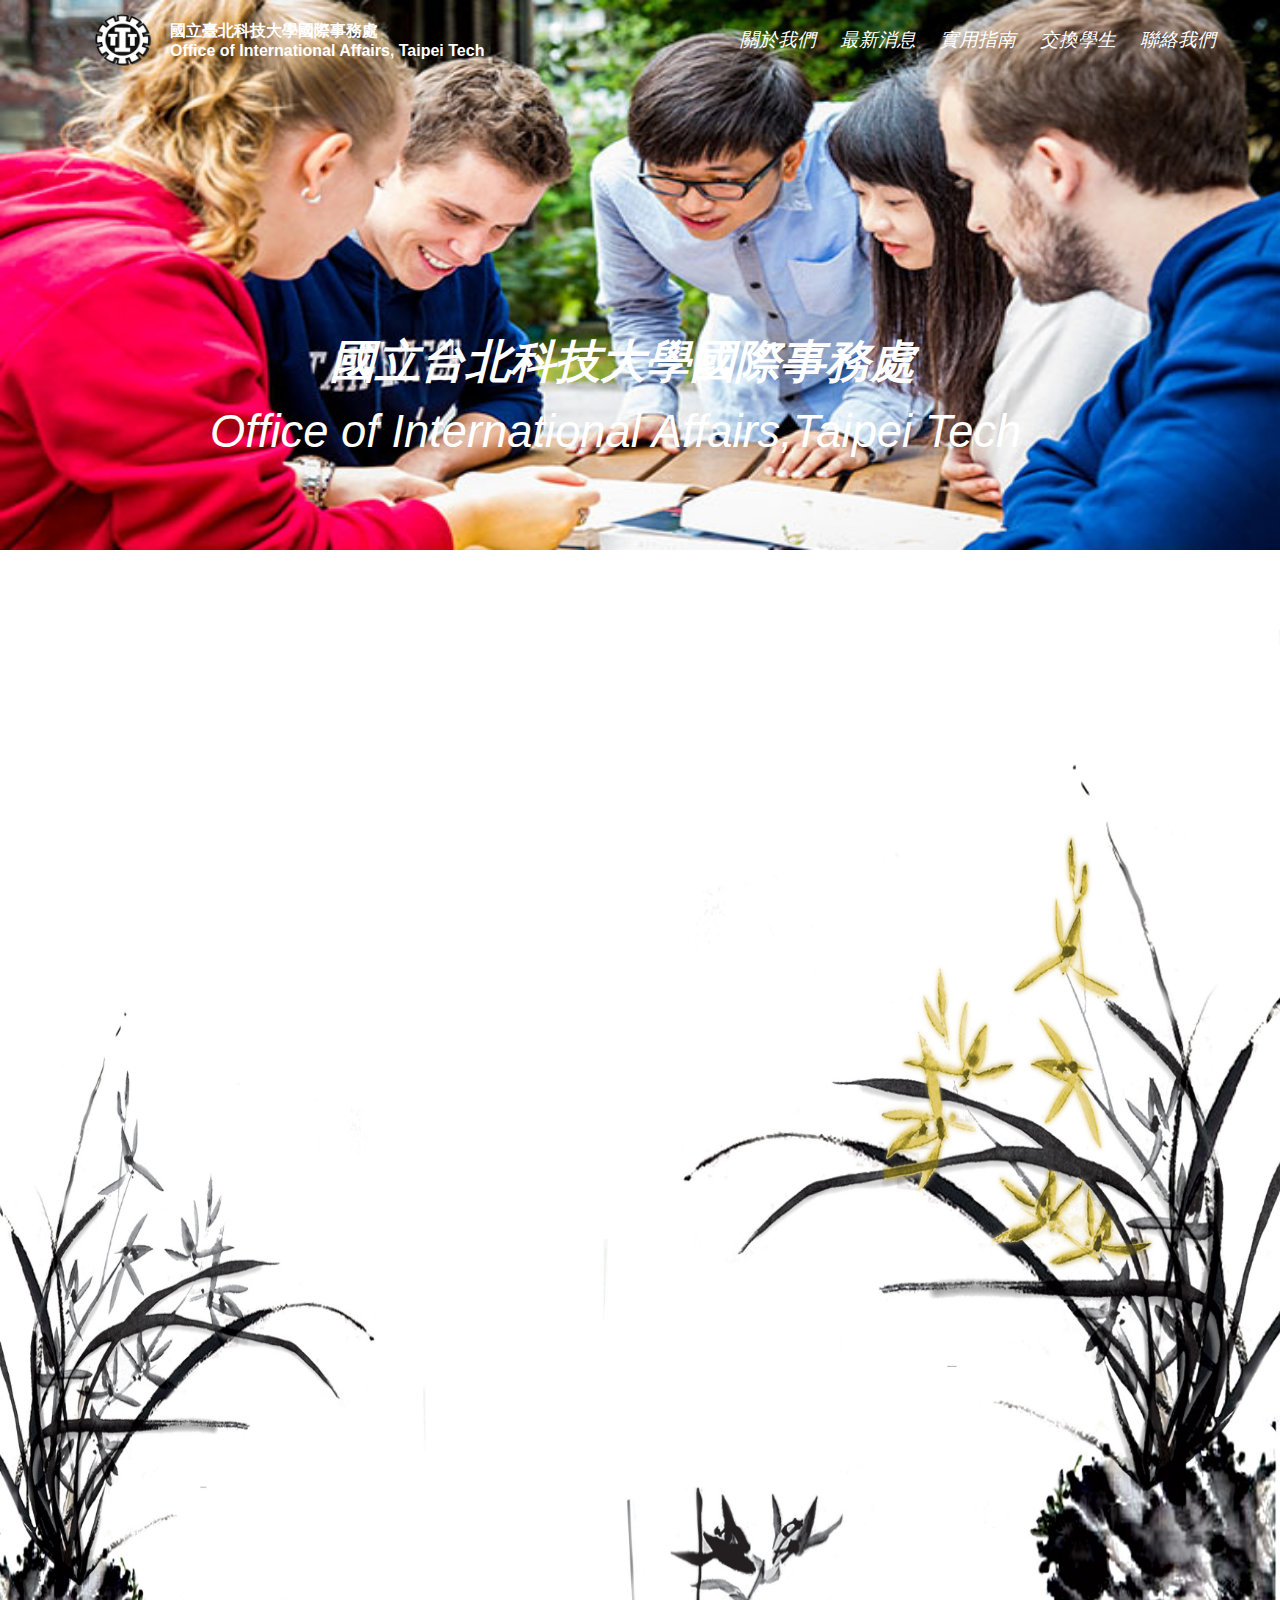
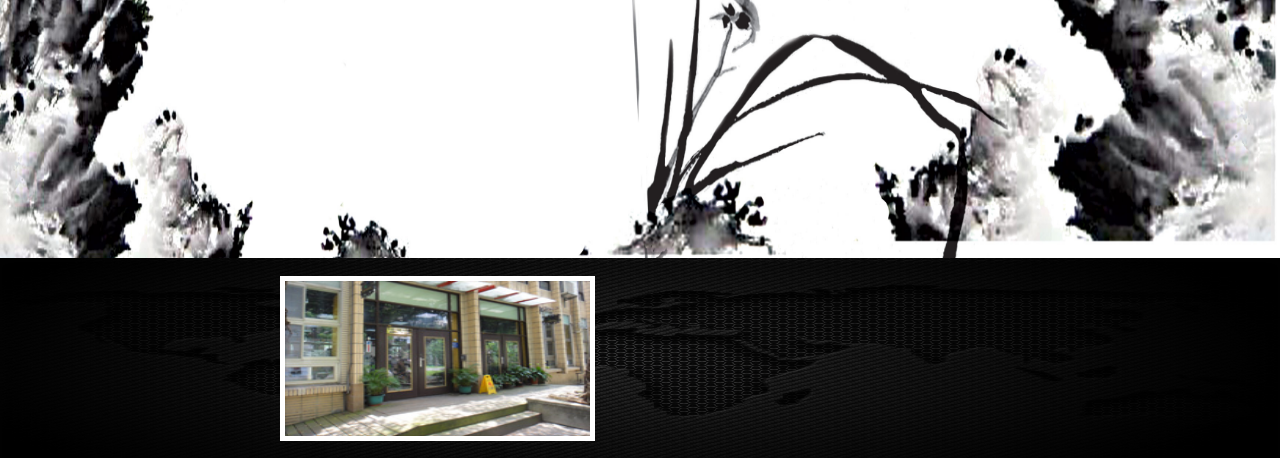
==== about.htm @ d964e2b1 "all_??_ok!" ====
<!DOCTYPE html>
<html>
  <head>
    <title>About</title>
    <meta charset="UTF-8">
    <meta name="viewport" content="width=device-width, initial-scale=1.0">
    <link rel="stylesheet" href="css/style_about.css" >
    <link rel="stylesheet" href="https://maxcdn.bootstrapcdn.com/bootstrap/3.3.7/css/bootstrap.min.css">
    <script type="text/javascript" src="js/indexjs.js"></script>
  </head>
  <body>
        <ul id="indexSlides_1">
          <div class="container">
          <a href="http://google.com" class="logo"></a>

            <a href="http://google.com">
            <div class="logo_world_ch">國立臺北科技大學國際事務處</div>
            </a>
            <a href="http://google.com">
            <div class="logo_world_en">Office of International Affairs, Taipei Tech</div>
            </a>
            <a href="http://google.com">
            <div class="world_about">關於我們</div>
            </a>
            <a href="http://google.com">
          <div class="world_new">最新消息</div>
        </a>
        <a href="http://google.com">
          <div class="world_guide">實用指南</div>
        </a>
        <a href="http://google.com">
          <div class="world_axchange">交換學生</div>
        </a>
        <a href="http://google.com">
          <div class="world_contact">聯絡我們</div>
        </a>
        <a href="http://google.com">
          <div class="world_main_ch">國立台北科技大學國際事務處</div>
        </a>
        <a href="http://google.com">
          <div class="world_main_en">Office of International Affairs,Taipei Tech</div>
        </a>
        </ul>
    </div>
    <div id="indexSlides_2">
      <div class="container">

      </div><!--container-->


  </div><!--indexSlides_2-->
  <div id="indexSlides_3">
    <div class="container">


  </div><!--container-->
</div><!--indexSlides_3-->

    <footer id="foother_slides">
      <div class="container">
      <div class="footer_map"></div>
      <div class="footer_bg_white"></div>
      </div><!--container-->
    </footer><!--indexSlides_3-->
    <script src='https://cdnjs.cloudflare.com/ajax/libs/jquery/2.1.3/jquery.min.js'></script>

        <script src="js/indexjs.js"></script>

  </body>
</html>
---- css/style_about.css ----
.container{
  margin: 0 auto;
    max-width: 1280px;
    max-height: 600px;
    width:100%;
}
.container_mini{
  margin: 0 auto;
    max-width: 1280px;
    max-height: 80px;
    width:100%;
}
.container_large{
  margin: 0 auto;
    max-width: 1280px;
    max-height: 1228px;
    width:100%;
}
#indexSlides_1{
  margin: 0 auto;
  background-image: url("../image/about_cover.jpg");
  opacity: 1;
  width: 100%;
  height: 550px;
  background-size: 100% 550px;
  background-repeat:no-repeat;
}
.logo{
  background-image: url("../image/logo.gif");
  position:absolute;
  margin-left: 0px;
  margin-top: 10px;
  width: 70px;
  height: 70px;
  background-size: 65px 60px;
  background-repeat: no-repeat;
}
.logo_world_ch{
  color:white;
  position:absolute;
  font-weight: bold;
  font-size: 12pt;
  margin-left: 80px;
  margin-top: 20px;
}
.logo_world_en{
  color:white;
  position:absolute;
  font-weight: bold;
  font-size: 12pt;
  margin-left: 80px;
  margin-top: 40px;
}
.world_about{
  color:white;
  font-style: italic;
  font-size: 14pt;
  position:absolute;
  margin-left: 650px;
  margin-top: 27px;
}
.world_new{
  color:white;
  font-style: italic;
  font-size: 14pt;
  position:absolute;
  margin-left: 750px;
  margin-top: 27px;
}
.world_guide{
  color:white;
  font-style: italic;
  font-size: 14pt;
  position:absolute;
  margin-left: 850px;
  margin-top: 27px;
}
.world_axchange{
  color:white;
  font-style: italic;
  font-size: 14pt;
  position:absolute;
  margin-left: 950px;
  margin-top: 27px;
}
.world_contact{
  color:white;
  font-style: italic;
  font-size: 14pt;
  position:absolute;
  margin-left: 1050px;
  margin-top: 27px;
}
.world_main_ch{
  color:white;
  font-weight: bold;
  font-style: italic;
  position:absolute;
  font-size: 34pt;
  margin-left: 240px;
  margin-top: 330px;
}
.world_main_en{
  color:white;
  font-style: italic;
  position:absolute;
  font-size: 34pt;
  margin-left: 120px;
  margin-top: 400px;
}
#indexSlides_2{
  margin: 0 auto;
  background-image: url("../image/footer_pic2.jpg");
  width: 100%;
  height: 80px;
  background-size: 100% 80px;
  background-repeat:no-repeat;
}
#indexSlides_3{
  margin: 0 auto;
  background-image: url("../image/about_bg.jpg");
  width: 100%;
  height: 1228px;
  background-size: 100% 1228px;
  background-repeat:no-repeat;
}

#foother_slides{
  margin: 0 auto;
  background-image: url("../image/footer_bg.jpg");
  width: 100%;
  height: 200px;
  background-size: 100% 200px;
  background-repeat:no-repeat;
}
.footer_map{
  position: absolute;
  background-image: url("../image/footer_pic.jpg");
  margin-left: 215px;
  margin-top: 22.5px;
  z-index: 3;
  width: 305px;
  height: 155px;
  background-size: 305px 155px;
  background-repeat:no-repeat;
}
.footer_bg_white{
  position: absolute;
  background-image: url("../image/footer_pic2.png");
  margin-left: 210px;
  margin-top: 17.5px;
  width: 315px;
  height: 165px;
  background-size: 315px 165px;
  background-repeat:no-repeat;
}
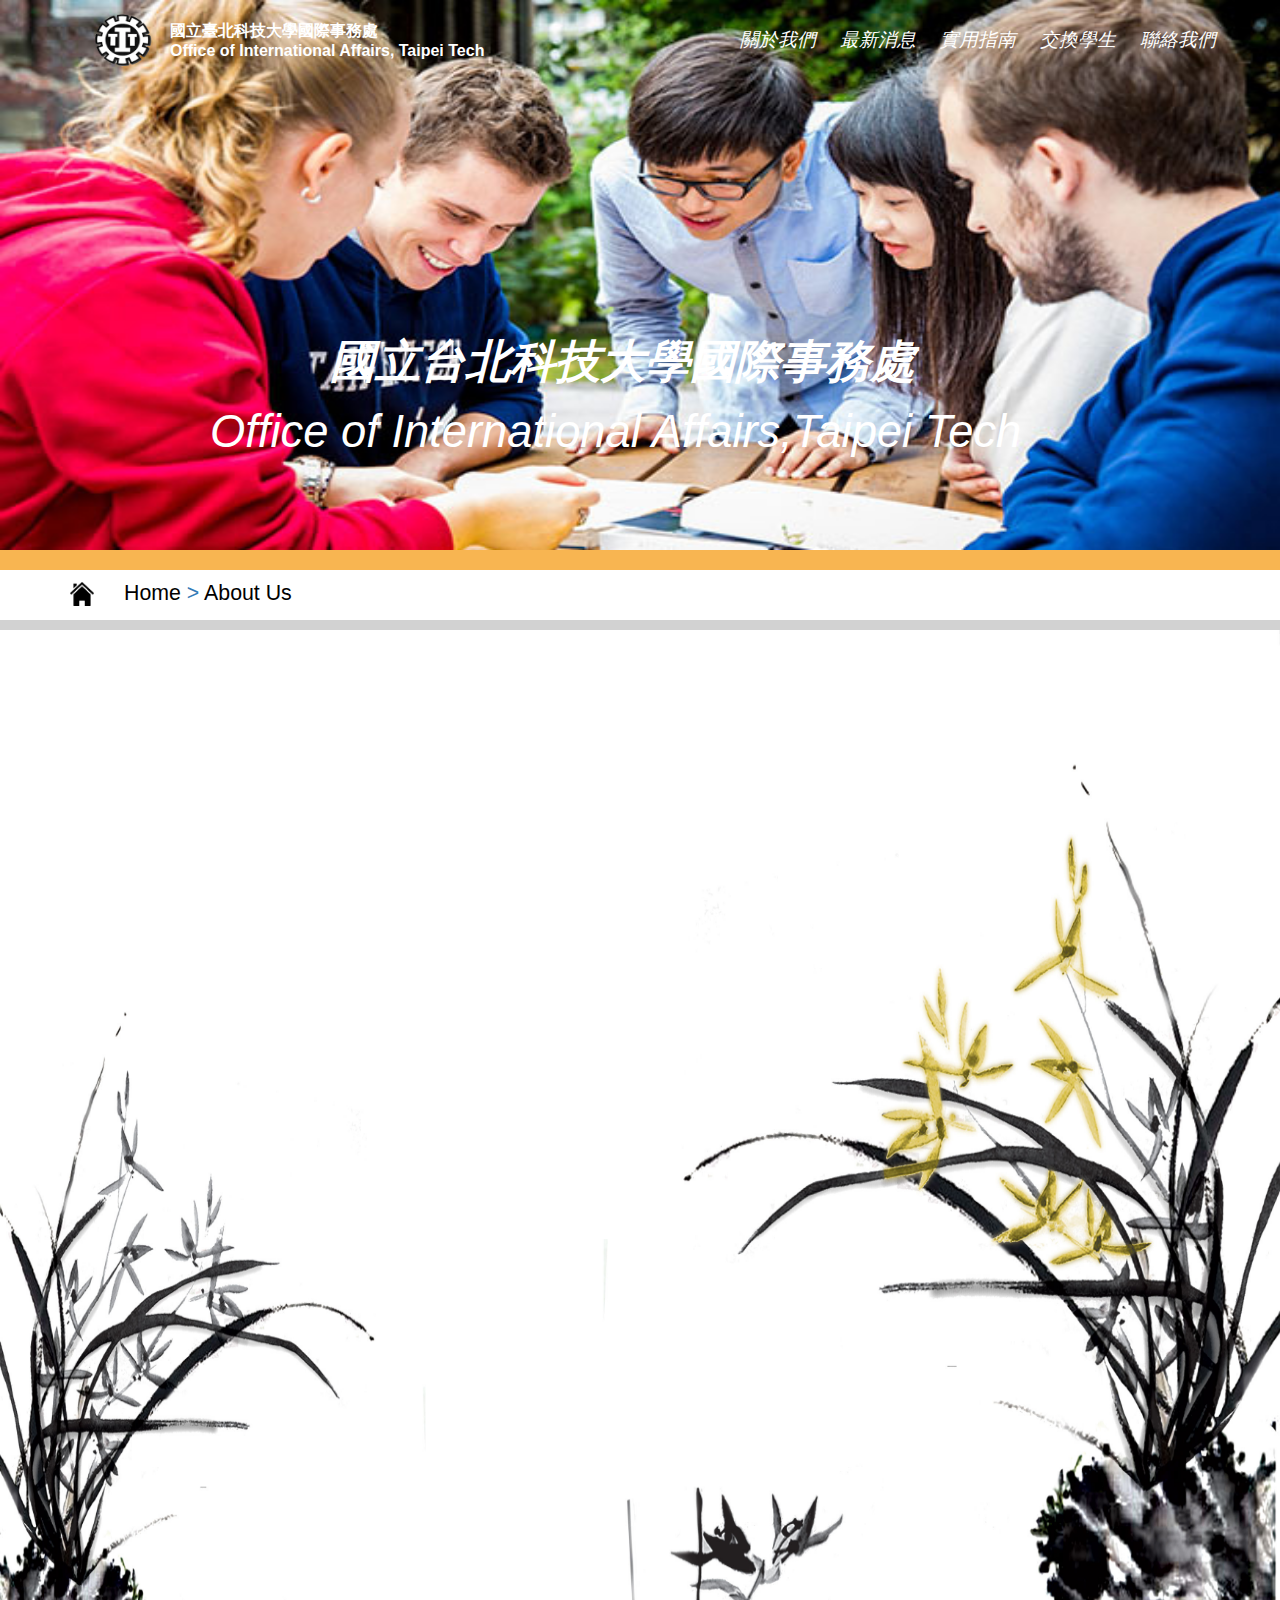
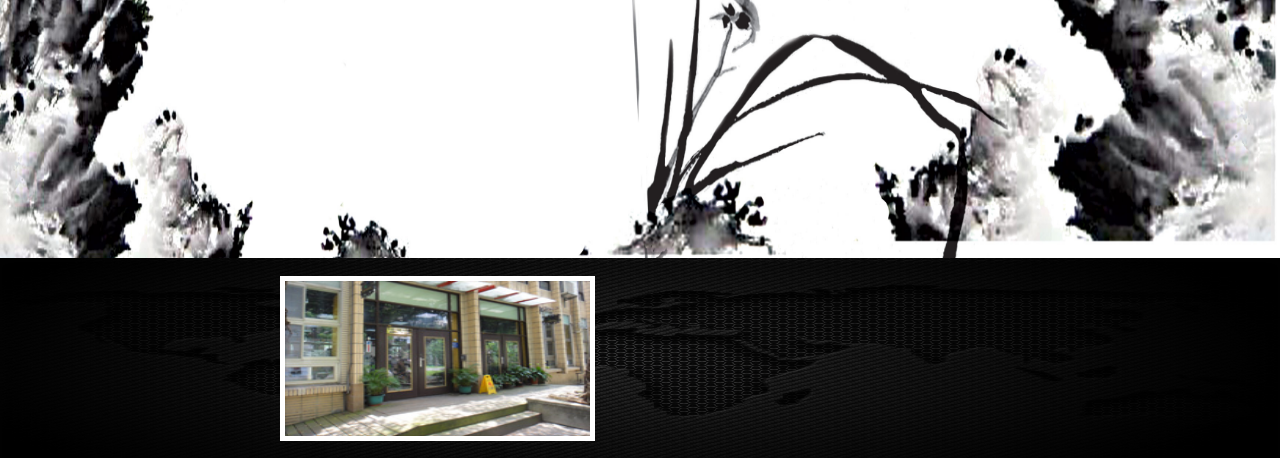
==== commit 766241ec: "link" ====
--- a/about.htm
+++ b/about.htm
@@ -43,8 +43,11 @@
         </ul>
     </div>
     <div id="indexSlides_2">
-      <div class="container">
-
+      <div class="container_mini">
+        <div class="home_logo"></div>
+        <div class="link_SS">
+        <a  href="https://tsejunzhen.github.io/Project_OIA/index.htm" style="text-decoration: none"><font color="black">Home <a href="#" style="text-decoration: none">></a> <a href="https://tsejunzhen.github.io/Project_OIA/about.htm" style="text-decoration: none"><font color="black">About Us</a></a></a>
+      </div>
       </div><!--container-->
 
 
--- a/css/style_about.css
+++ b/css/style_about.css
@@ -5,12 +5,7 @@
     max-height: 600px;
     width:100%;
 }
-.container_mini{
-  margin: 0 auto;
-    max-width: 1280px;
-    max-height: 80px;
-    width:100%;
-}
+
 .container_large{
   margin: 0 auto;
     max-width: 1280px;
@@ -111,11 +106,35 @@
 }
 #indexSlides_2{
   margin: 0 auto;
-  background-image: url("../image/footer_pic2.jpg");
+  background-image: url("../image/border.png");
   width: 100%;
   height: 80px;
   background-size: 100% 80px;
   background-repeat:no-repeat;
+}
+.home_logo{
+  position: absolute;
+  background-image: url("../image/home_icon.png");
+  z-index: 2;
+  margin-left: 70px;
+  margin-top: 32px;
+  width: 24px;
+  height: 24px;
+  background-size: 24px 24px;
+  background-repeat:no-repeat;
+}
+.link_SS{
+  position: absolute;
+  margin-left: 124px;
+  margin-top: 28px;
+  font-size: 16pt;
+  color:black;
+}
+.container_mini{
+  margin: 0 auto;
+    max-width: 1280px;
+    max-height: 80px;
+    width:100%;
 }
 #indexSlides_3{
   margin: 0 auto;
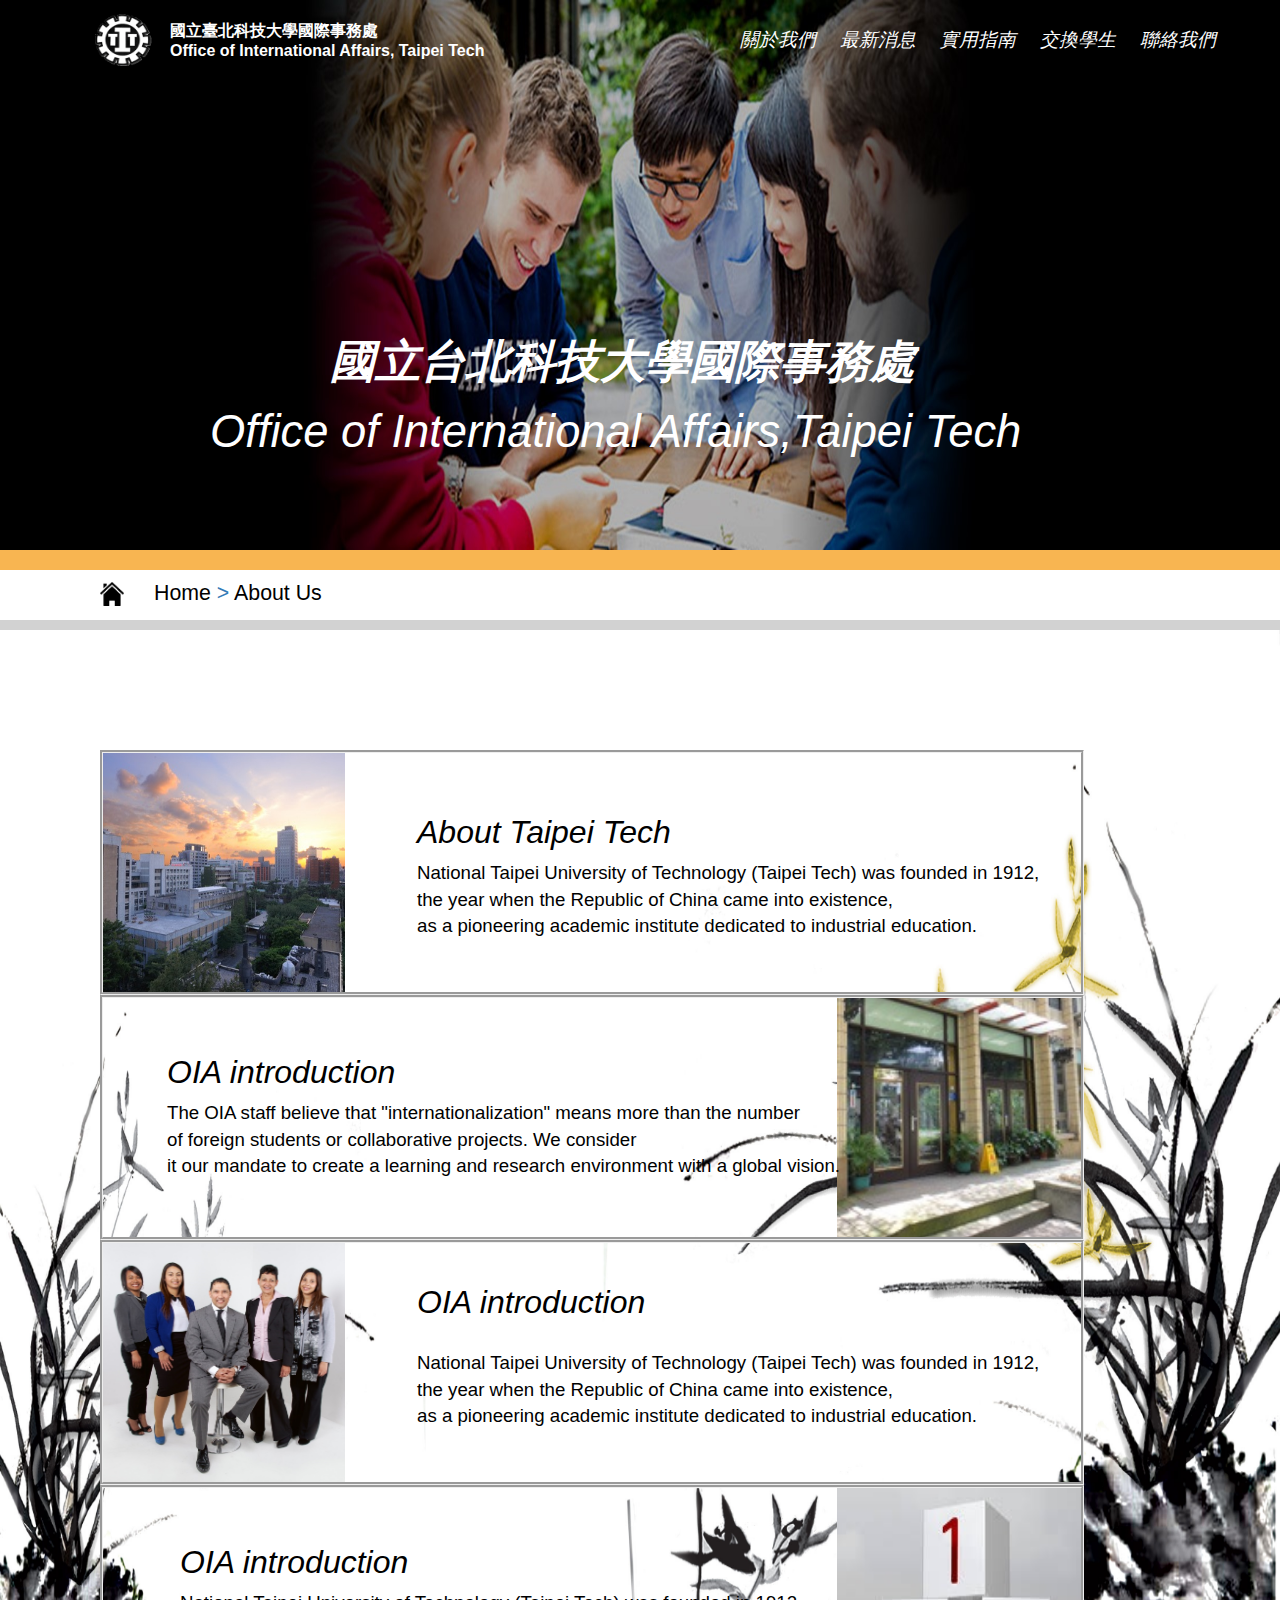
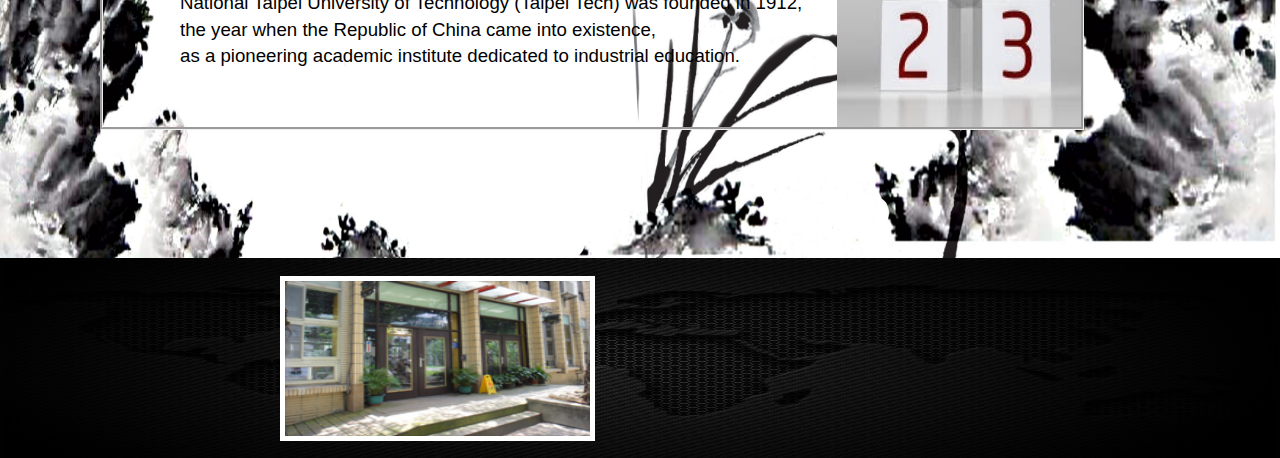
==== commit f2c9432d: "yes" ====
--- a/about.htm
+++ b/about.htm
@@ -53,9 +53,35 @@
 
   </div><!--indexSlides_2-->
   <div id="indexSlides_3">
-    <div class="container">
-
-
+    <div class="container_large">
+      <div class="border_1"></div>
+      <div class="pic_1"></div>
+      <div class="text_1">National Taipei University of Technology (Taipei Tech) was founded in 1912,
+      <br>  the year when the Republic of China came into existence,
+      <br>  as a pioneering academic institute dedicated to industrial education.
+      </div>
+      <div class="text_1_1">About Taipei Tech</div>
+      <div class="border_2"></div>
+      <div class="pic_2"></div>
+      <div class="text_2">The OIA staff believe that "internationalization" means more than the number
+      <br>  of foreign students or collaborative projects. We consider
+      <br>  it our mandate to create a learning and research environment with a global vision.
+      </div>
+      <div class="text_2_2">OIA introduction</div>
+      <div class="border_3"></div>
+      <div class="pic_3"></div>
+      <div class="text_3">National Taipei University of Technology (Taipei Tech) was founded in 1912,
+      <br>  the year when the Republic of China came into existence,
+      <br>  as a pioneering academic institute dedicated to industrial education.
+      </div>
+      <div class="text_3_3">OIA introduction</div>
+      <div class="border_4"></div>
+      <div class="pic_4"></div>
+      <div class="text_4">National Taipei University of Technology (Taipei Tech) was founded in 1912,
+      <br>  the year when the Republic of China came into existence,
+      <br>  as a pioneering academic institute dedicated to industrial education.
+      </div>
+<div class="text_4_4">OIA introduction</div>
   </div><!--container-->
 </div><!--indexSlides_3-->
 
--- a/css/style_about.css
+++ b/css/style_about.css
@@ -116,7 +116,7 @@
   position: absolute;
   background-image: url("../image/home_icon.png");
   z-index: 2;
-  margin-left: 70px;
+  margin-left: 100px;
   margin-top: 32px;
   width: 24px;
   height: 24px;
@@ -125,7 +125,7 @@
 }
 .link_SS{
   position: absolute;
-  margin-left: 124px;
+  margin-left: 154px;
   margin-top: 28px;
   font-size: 16pt;
   color:black;
@@ -144,7 +144,141 @@
   background-size: 100% 1228px;
   background-repeat:no-repeat;
 }
-
+.pic_1{
+  position: absolute;
+  margin-top: 120px;
+  margin-left: 100px;
+  background-image: url("../image/about_pic1.jpg");
+  width: 245px;
+  height: 245px;
+  background-size: 245px 245px;
+  background-repeat:no-repeat;
+}
+.border_1{
+  z-index : 2;
+  position: absolute;
+  border-style:groove;
+  margin-top: 120px;
+  margin-left: 100px;
+  width: 984px;
+  height: 245px;
+  background-size: 984px 245px;
+}
+.text_1{
+  position: absolute;
+  margin-left: 417px;
+  margin-top: 230px;
+  font-size: 14pt;
+}
+.text_1_1{
+  position: absolute;
+  margin-left: 417px;
+  margin-top: 180px;
+  font-size: 24pt;
+  font-style: oblique;
+}
+
+.pic_2{
+  position: absolute;
+  margin-top: 365px;
+  margin-left: 837px;
+  background-image: url("../image/about_pic2.jpg");
+  width: 245px;
+  height: 245px;
+  background-size: 245px 245px;
+  background-repeat:no-repeat;
+}
+.border_2{
+  z-index : 2;
+  position: absolute;
+  border-style:groove;
+  margin-top: 365px;
+  margin-left: 100px;
+  width: 984px;
+  height: 245px;
+  background-size: 984px 245px;
+}
+.text_2{
+  position: absolute;
+  margin-left: 167px;
+  margin-top: 470px;
+  font-size: 14pt;
+}
+.text_2_2{
+  position: absolute;
+  margin-left:167px;
+  margin-top: 420px;
+  font-size: 24pt;
+  font-style: oblique;
+}
+
+.pic_3{
+  position: absolute;
+  margin-top: 610px;
+  margin-left: 100px;
+  background-image: url("../image/about_pic3.jpg");
+  width: 245px;
+  height: 245px;
+  background-size: 245px 245px;
+  background-repeat:no-repeat;
+}
+.border_3{
+  z-index : 2;
+  position: absolute;
+  border-style:groove;
+  margin-top: 610px;
+  margin-left: 100px;
+  width: 984px;
+  height: 245px;
+  background-size: 984px 245px;
+}
+.text_3{
+  position: absolute;
+  margin-left: 417px;
+  margin-top: 720px;
+  font-size: 14pt;
+}
+.text_3_3{
+  position: absolute;
+  margin-left: 417px;
+  margin-top: 650px;
+  font-size: 24pt;
+  font-style: oblique;
+}
+.pic_4{
+  position: absolute;
+  margin-top: 855px;
+  margin-left: 837px;
+  background-image: url("../image/about_pic4.jpg");
+  width: 245px;
+  height: 245px;
+  background-size: 245px 245px;
+  background-repeat:no-repeat;
+}
+.border_4{
+  z-index : 2;
+
+  position: absolute;
+  border-style:groove;
+  margin-top: 855px;
+  margin-left: 100px;
+  width: 984px;
+  height: 245px;
+  background-size: 984px 245px;
+}
+.text_4{
+  position: absolute;
+  margin-left: 180px;
+  margin-top: 960px;
+  font-size: 14pt;
+}
+.text_4_4{
+  position: absolute;
+  margin-left:180px;
+  margin-top: 910px;
+  font-size: 24pt;
+  font-style: oblique;
+}
 #foother_slides{
   margin: 0 auto;
   background-image: url("../image/footer_bg.jpg");
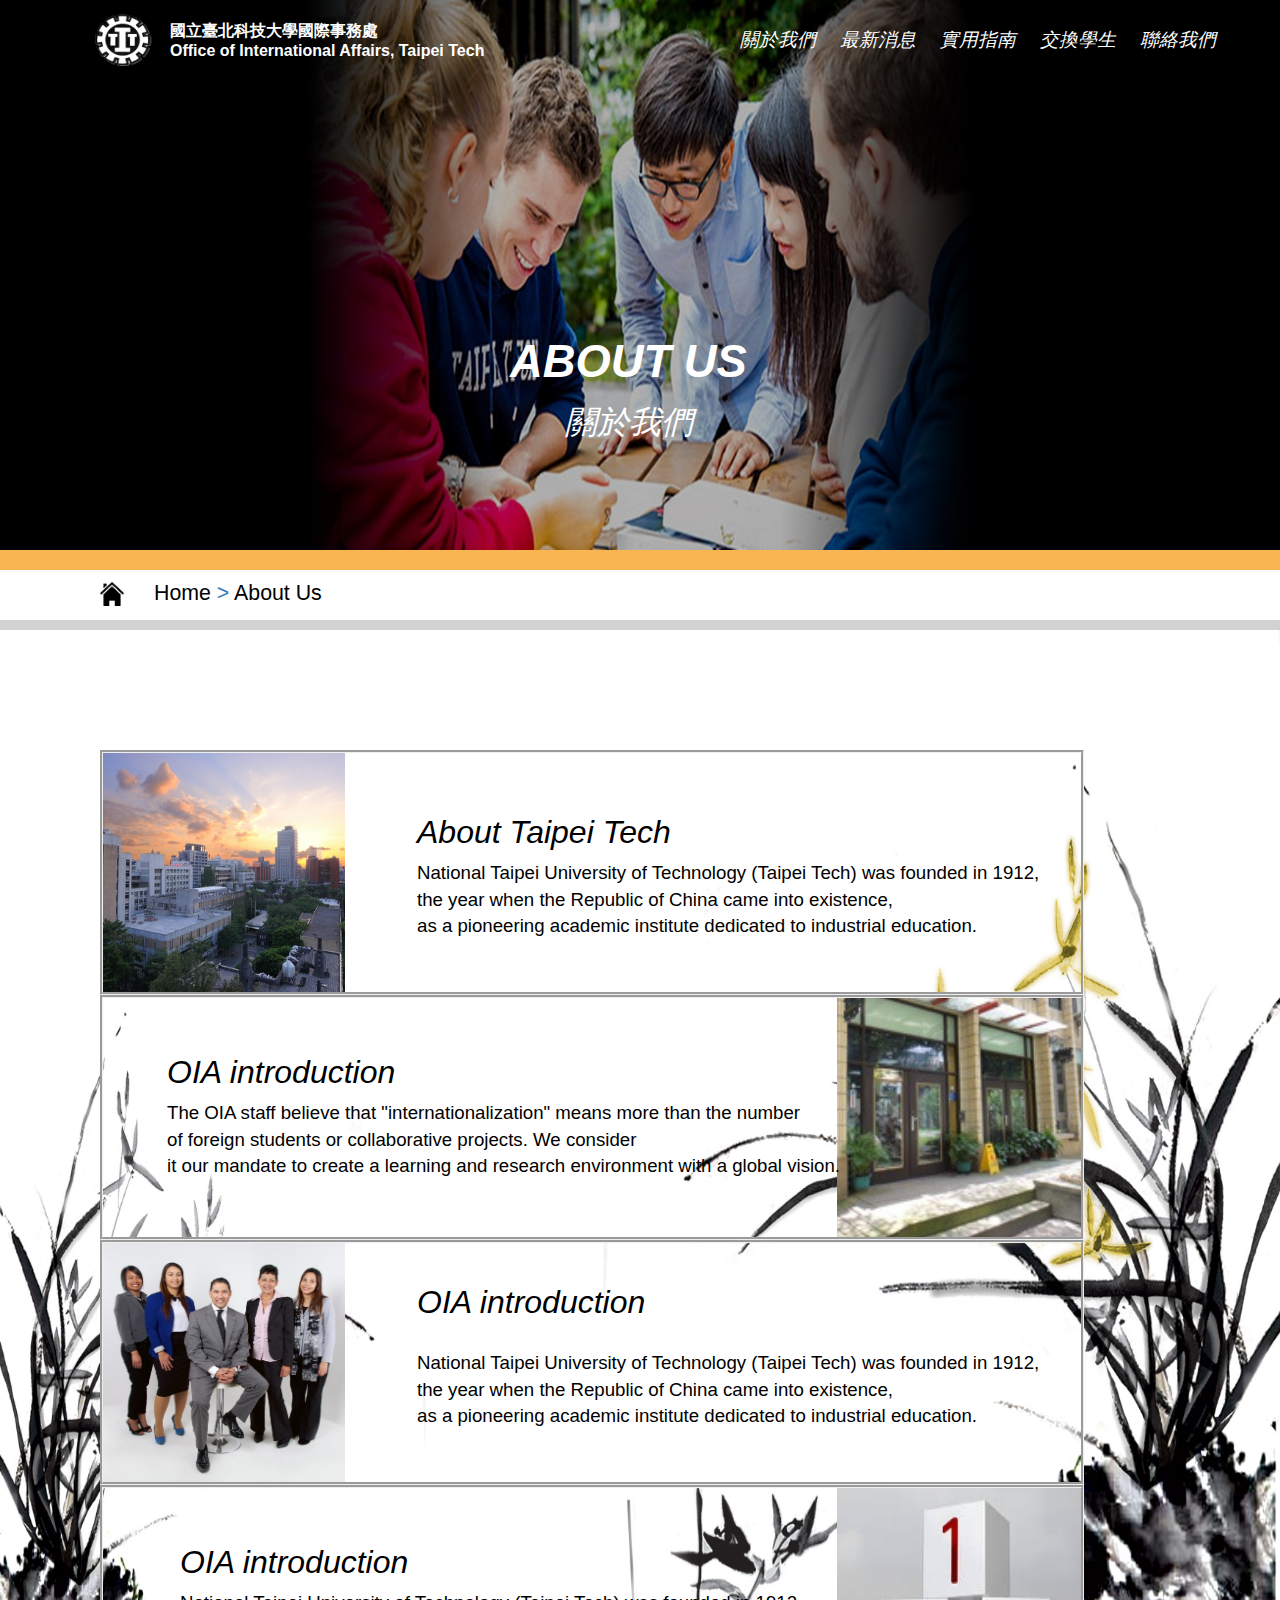
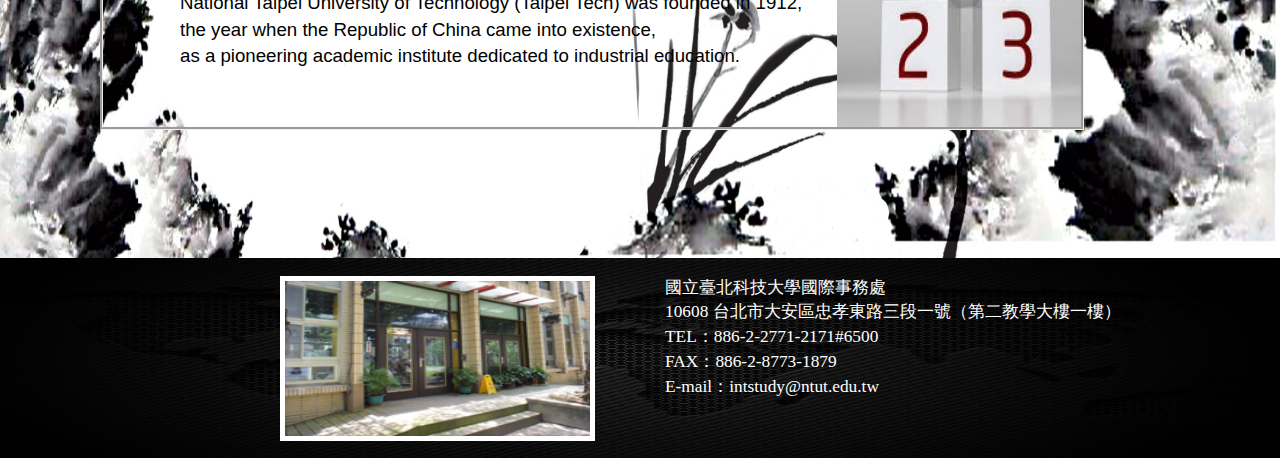
==== commit 37ea2ef4: "done 50" ====
--- a/about.htm
+++ b/about.htm
@@ -6,39 +6,40 @@
     <meta name="viewport" content="width=device-width, initial-scale=1.0">
     <link rel="stylesheet" href="css/style_about.css" >
     <link rel="stylesheet" href="https://maxcdn.bootstrapcdn.com/bootstrap/3.3.7/css/bootstrap.min.css">
+    <link rel="shortcut icon" type="image/x-icon" href="image/logo.gif" />
     <script type="text/javascript" src="js/indexjs.js"></script>
   </head>
   <body>
         <ul id="indexSlides_1">
           <div class="container">
-          <a href="http://google.com" class="logo"></a>
+          <a href="https://tsejunzhen.github.io/Project_OIA/index.htm" class="logo"></a>
 
-            <a href="http://google.com">
+            <a href="https://tsejunzhen.github.io/Project_OIA/index.htm">
             <div class="logo_world_ch">國立臺北科技大學國際事務處</div>
             </a>
-            <a href="http://google.com">
+            <a href="https://tsejunzhen.github.io/Project_OIA/index.htm">
             <div class="logo_world_en">Office of International Affairs, Taipei Tech</div>
             </a>
-            <a href="http://google.com">
+            <a href="https://tsejunzhen.github.io/Project_OIA/about.htm">
             <div class="world_about">關於我們</div>
             </a>
-            <a href="http://google.com">
+            <a href="https://tsejunzhen.github.io/Project_OIA/news.htm">
           <div class="world_new">最新消息</div>
         </a>
-        <a href="http://google.com">
+        <a href="https://tsejunzhen.github.io/Project_OIA/guide.htm">
           <div class="world_guide">實用指南</div>
         </a>
-        <a href="http://google.com">
+        <a href="https://tsejunzhen.github.io/Project_OIA/exchange.htm">
           <div class="world_axchange">交換學生</div>
         </a>
-        <a href="http://google.com">
+        <a href="https://tsejunzhen.github.io/Project_OIA/contact.htm">
           <div class="world_contact">聯絡我們</div>
         </a>
-        <a href="http://google.com">
-          <div class="world_main_ch">國立台北科技大學國際事務處</div>
+        <a href="https://tsejunzhen.github.io/Project_OIA/about.htm">
+          <div class="world_main_ch">ABOUT US</div>
         </a>
-        <a href="http://google.com">
-          <div class="world_main_en">Office of International Affairs,Taipei Tech</div>
+        <a href="https://tsejunzhen.github.io/Project_OIA/about.htm">
+          <div class="world_main_en">關於我們</div>
         </a>
         </ul>
     </div>
@@ -85,12 +86,19 @@
   </div><!--container-->
 </div><!--indexSlides_3-->
 
-    <footer id="foother_slides">
-      <div class="container">
-      <div class="footer_map"></div>
-      <div class="footer_bg_white"></div>
-      </div><!--container-->
-    </footer><!--indexSlides_3-->
+<footer id="foother_slides">
+  <div class="container">
+  <div class="footer_map"></div>
+  <div class="footer_bg_white"></div>
+  <p class ="footer_label" >國立臺北科技大學國際事務處<br>
+                           10608 台北市大安區忠孝東路三段一號（第二教學大樓一樓）<br>
+                           TEL：886-2-2771-2171#6500<br>
+                           FAX：886-2-8773-1879<br>
+                           E-mail：intstudy@ntut.edu.tw
+  </p>
+  </div>
+</footer>
+
     <script src='https://cdnjs.cloudflare.com/ajax/libs/jquery/2.1.3/jquery.min.js'></script>
 
         <script src="js/indexjs.js"></script>
--- a/css/style_about.css
+++ b/css/style_about.css
@@ -5,7 +5,6 @@
     max-height: 600px;
     width:100%;
 }
-
 .container_large{
   margin: 0 auto;
     max-width: 1280px;
@@ -93,15 +92,15 @@
   font-style: italic;
   position:absolute;
   font-size: 34pt;
-  margin-left: 240px;
+  margin-left: 420px;
   margin-top: 330px;
 }
 .world_main_en{
   color:white;
   font-style: italic;
   position:absolute;
-  font-size: 34pt;
-  margin-left: 120px;
+  font-size: 24pt;
+  margin-left: 475px;
   margin-top: 400px;
 }
 #indexSlides_2{
@@ -136,6 +135,8 @@
     max-height: 80px;
     width:100%;
 }
+a div, p, .text_1, .text_2, .text_3, .text_4 { transition: all .5s ease-in-out; }
+a div:hover, p:hover, .text_1:hover, .text_2:hover, .text_3:hover, .text_4:hover { color:gray; transform: scale(1.1); }
 #indexSlides_3{
   margin: 0 auto;
   background-image: url("../image/about_bg.jpg");
@@ -166,6 +167,7 @@
 }
 .text_1{
   position: absolute;
+  z-index : 2;
   margin-left: 417px;
   margin-top: 230px;
   font-size: 14pt;
@@ -199,6 +201,7 @@
   background-size: 984px 245px;
 }
 .text_2{
+    z-index : 2;
   position: absolute;
   margin-left: 167px;
   margin-top: 470px;
@@ -233,6 +236,7 @@
   background-size: 984px 245px;
 }
 .text_3{
+    z-index : 2;
   position: absolute;
   margin-left: 417px;
   margin-top: 720px;
@@ -267,6 +271,7 @@
   background-size: 984px 245px;
 }
 .text_4{
+    z-index : 2;
   position: absolute;
   margin-left: 180px;
   margin-top: 960px;
@@ -308,3 +313,64 @@
   background-size: 315px 165px;
   background-repeat:no-repeat;
 }
+.pic_4:hover,
+.pic_4:focus {
+  -webkit-animation-name: spaceboots;
+  -webkit-animation-duration: 0.8s;
+  -webkit-transform-origin:50% 50%;
+  -webkit-animation-iteration-count: infinite;
+  -webkit-animation-timing-function: linear;
+}
+
+  @-webkit-keyframes spaceboots {
+  	0% { -webkit-transform: translate(2px, 1px) rotate(0deg); }
+  	10% { -webkit-transform: translate(-1px, -2px) rotate(-1deg); }
+  	20% { -webkit-transform: translate(-3px, 0px) rotate(1deg); }
+  	30% { -webkit-transform: translate(0px, 2px) rotate(0deg); }
+  	40% { -webkit-transform: translate(1px, -1px) rotate(1deg); }
+  	50% { -webkit-transform: translate(-1px, 2px) rotate(-1deg); }
+  	60% { -webkit-transform: translate(-3px, 1px) rotate(0deg); }
+  	70% { -webkit-transform: translate(2px, 1px) rotate(-1deg); }
+  	80% { -webkit-transform: translate(-1px, -1px) rotate(1deg); }
+  	90% { -webkit-transform: translate(2px, 2px) rotate(0deg); }
+  	100% { -webkit-transform: translate(1px, -2px) rotate(-1deg); }
+  }
+  #foother_slides{
+    margin: 0 auto;
+    background-image: url("../image/footer_bg.jpg");
+    width: 100%;
+    height: 200px;
+    background-size: 100% 200px;
+    background-repeat:no-repeat;
+  }
+  .footer_map{
+
+    position: absolute;
+    background-image: url("../image/footer_pic.jpg");
+    margin-left: 215px;
+    margin-top: 22.5px;
+    z-index: 3;
+    width: 305px;
+    height: 155px;
+    background-size: 305px 155px;
+    background-repeat:no-repeat;
+  }
+  .footer_bg_white{
+    position: absolute;
+    background-image: url("../image/footer_pic2.png");
+    margin-left: 210px;
+    margin-top: 17.5px;
+    width: 315px;
+    height: 165px;
+    background-size: 315px 165px;
+    background-repeat:no-repeat;
+  }
+
+  .footer_label{
+    color:white;
+    position:absolute;
+    font-size: 13pt;
+    margin-left: 595px;
+    margin-top: 17.5px;
+    font-family:DFKai-sb;
+  }
